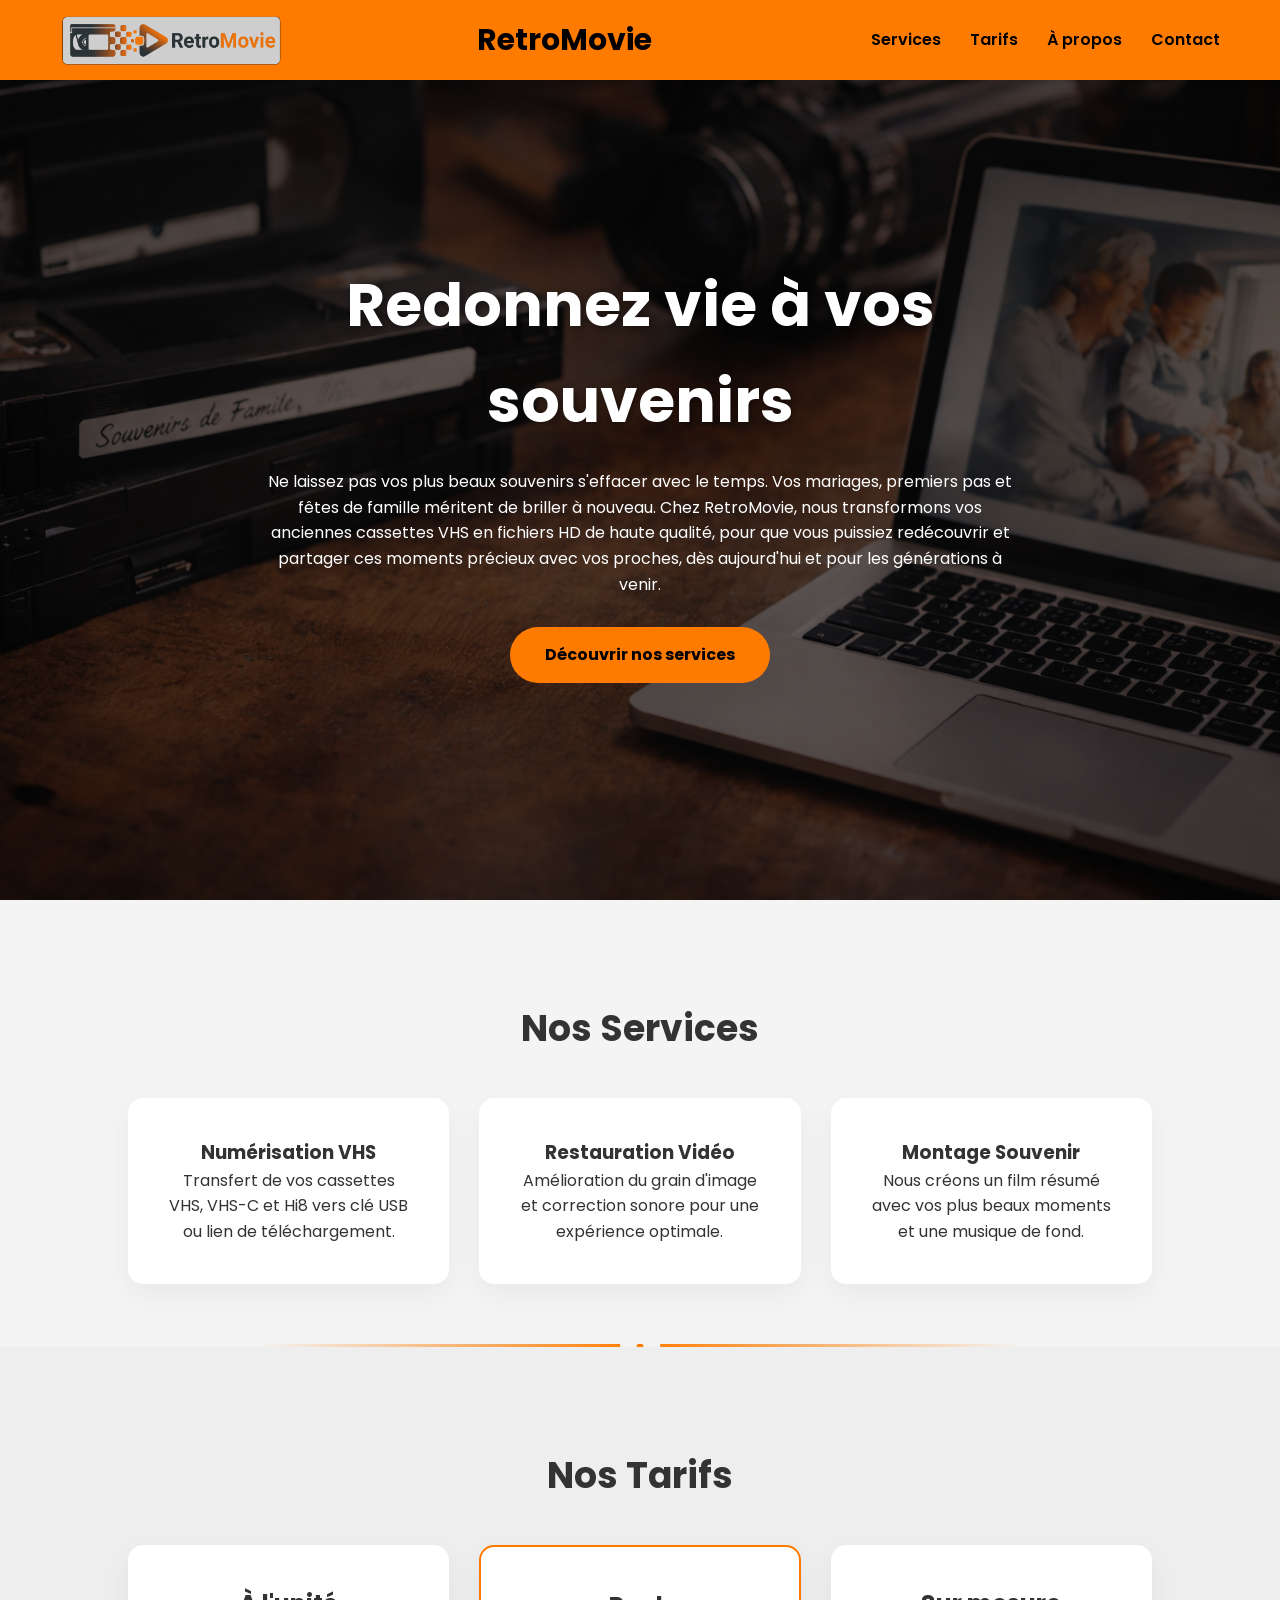
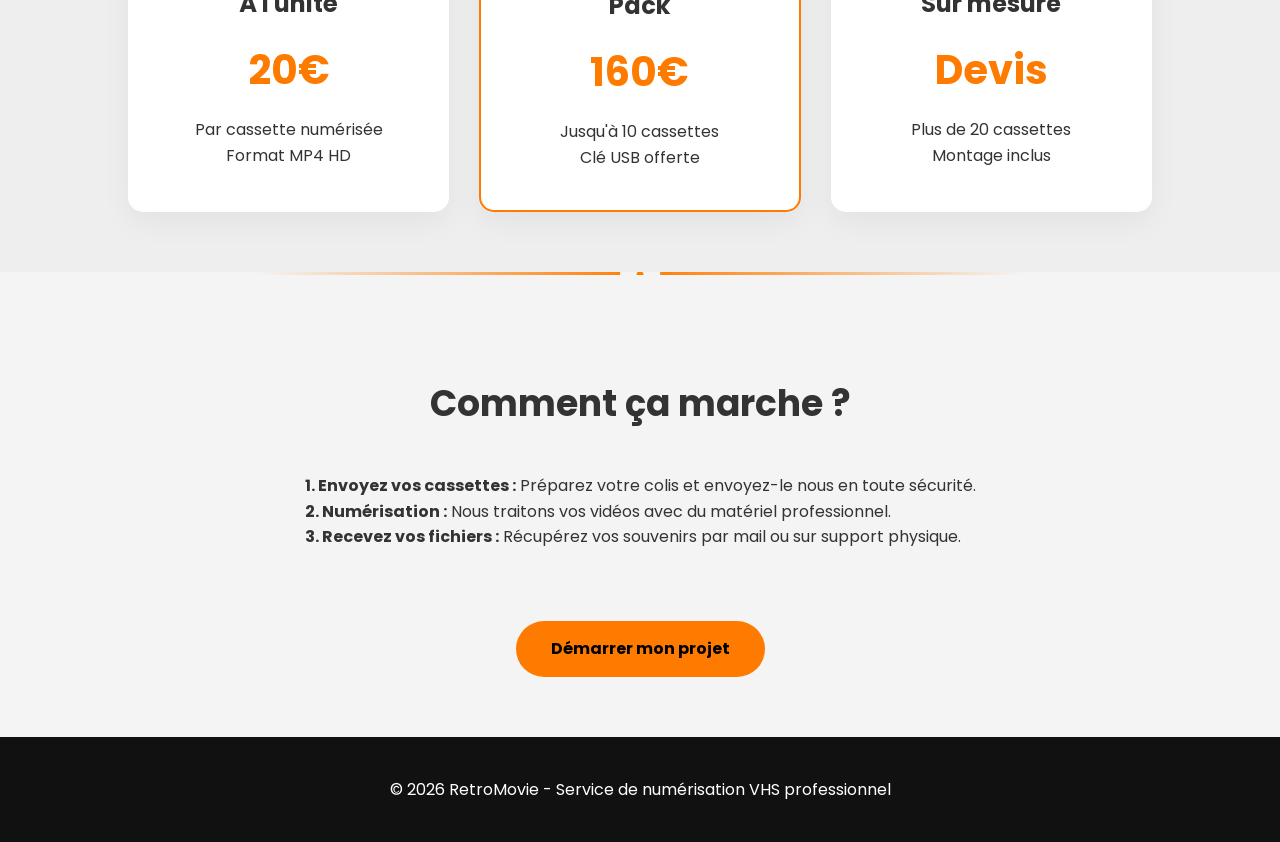
==== index.html @ e564f920 "Add files via upload" ====
<!DOCTYPE html>
<html lang="fr">
<head>
    <meta charset="UTF-8">
    <meta name="viewport" content="width=device-width, initial-scale=1.0">
    <title>RetroMovie | Numérisation VHS de Qualité</title>
    <link rel="stylesheet" href="style.css">
    <link href="https://fonts.googleapis.com/css2?family=Poppins:wght@300;400;600;700&display=swap" rel="stylesheet">
    <style>
        /* Styles spécifiques pour agrandir le logo image */
        header .logo img {
            height: 80px; /* Augmenté de 60px à 80px pour un logo plus grand */
            width: auto;
            display: block;
            transition: transform 0.5s ease; /* Optionnel : petit effet au survol */
        }
        
        header .logo img:hover {
            transform: scale(1.2); /* Optionnel : le logo grossit légèrement au survol */
        }
        
        .logo-link {
            text-decoration: none;
        }

        /* Ajustement de la navigation si le logo est très grand */
        header {
            padding: 0px 60px; /* Réduction du padding vertical pour compenser la taille du logo */
        }
    </style>
</head>
<body>

<header>
    <a href="index.html" class="logo-link">
        <div class="logo">
            <img src="logo.png" alt="RetroMovie Logo">
        </div>
    </a>
    <div class="logo">RetroMovie</div>
    <nav>
        <a href="#services">Services</a>
        <a href="#pricing">Tarifs</a>
        <a href="#about">À propos</a>
        <a href="contact.html">Contact</a>
    </nav>
</header>

<section class="hero" id="hero" style="opacity:1; transform:none;">
    <div class="hero-content">
        <h1>Redonnez vie à vos souvenirs</h1>
        <p>Ne laissez pas vos plus beaux souvenirs s'effacer avec le temps. Vos mariages, premiers pas et fêtes de famille méritent de briller à nouveau. Chez RetroMovie, nous transformons vos anciennes cassettes VHS en fichiers HD de haute qualité, pour que vous puissiez redécouvrir et partager ces moments précieux avec vos proches, dès aujourd'hui et pour les générations à venir.</p>
        <a href="#services" class="btn">Découvrir nos services</a>
    </div>
</section>

<section class="services" id="services">
    <h2>Nos Services</h2>
    <div class="services-grid">
        <div class="service">
            <h3>Numérisation VHS</h3>
            <p>Transfert de vos cassettes VHS, VHS-C et Hi8 vers clé USB ou lien de téléchargement.</p>
        </div>
        <div class="service">
            <h3>Restauration Vidéo</h3>
            <p>Amélioration du grain d'image et correction sonore pour une expérience optimale.</p>
        </div>
        <div class="service">
            <h3>Montage Souvenir</h3>
            <p>Nous créons un film résumé avec vos plus beaux moments et une musique de fond.</p>
        </div>
    </div>
</section>

<hr class="section-divider">

<section class="pricing" id="pricing" style="background: #eee;">
    <h2>Nos Tarifs</h2>
    <div class="pricing-grid">
        <div class="price-card">
            <h3>À l'unité</h3>
            <div class="price">20€</div>
            <p>Par cassette numérisée</p>
            <p>Format MP4 HD</p>
        </div>
        <div class="price-card" style="border: 2px solid #ff7b00;">
            <h3>Pack</h3>
            <div class="price">160€</div>
            <p>Jusqu'à 10 cassettes</p>
            <p>Clé USB offerte</p>
        </div>
        <div class="price-card">
            <h3>Sur mesure</h3>
            <div class="price">Devis</div>
            <p>Plus de 20 cassettes</p>
            <p>Montage inclus</p>
        </div>
    </div>
</section>

<hr class="section-divider">

<section class="about" id="about">
    <h2>Comment ça marche ?</h2>
    <div class="about-content">
        <p><strong>1. Envoyez vos cassettes :</strong> Préparez votre colis et envoyez-le nous en toute sécurité.</p>
        <p><strong>2. Numérisation :</strong> Nous traitons vos vidéos avec du matériel professionnel.</p>
        <p><strong>3. Recevez vos fichiers :</strong> Récupérez vos souvenirs par mail ou sur support physique.</p>
        
        <br><br>
        <a href="contact.html" class="btn">Démarrer mon projet</a>
    </div>
</section>

<footer>
    <p>© 2026 RetroMovie - Service de numérisation VHS professionnel</p>
</footer>

<script src="script.js"></script>
</body>
</html>
---- style.css ----
/* POLICES & BASES */
* {
    margin: 0;
    padding: 0;
    box-sizing: border-box;
}

body {
    font-family: 'Poppins', sans-serif; /* Plus lisible que Arial Black */
    background: #f4f4f4;
    color: #333;
    line-height: 1.6;
}

h1, h2, h3, .logo {
    font-family: 'Poppins', sans-serif;
    font-weight: 700;
}

/* HEADER */
header {
    display: flex;
    justify-content: space-between;
    align-items: center;
    padding: 15px 60px;
    background: #ff7b00;
    position: fixed;
    width: 100%;
    top: 0;
    z-index: 1000;
    box-shadow: 0 2px 10px rgba(0,0,0,0.1);
}

.logo {
    font-size: 30px;
    color: #000;
}

nav a {
    margin-left: 25px;
    text-decoration: none;
    color: #000;
    font-weight: 600;
    transition: 0.3s;
}

nav a:hover {
    color: #fff;
}

/* HERO SECTION */
.hero {
    height: 100vh;
    background-image: url("image.jpg");
    background-size: cover;
    background-position: center;
    display: flex;
    align-items: center;
    justify-content: center;
    text-align: center;
    position: relative;
}

/* Overlay pour lire le texte facilement */
.hero::after {
    content: "";
    position: absolute;
    top: 0; left: 0;
    width: 100%; height: 100%;
    background: rgba(0, 0, 0, 0.5); 
}

.hero-content {
    position: relative;
    z-index: 1;
    color: white;
    max-width: 800px;
    padding: 20px;
}

.hero-content h1 {
    font-size: 60px;
    margin-bottom: 20px;
    text-shadow: 2px 2px 10px rgba(0,0,0,0.5);
}

/* Espacement spécifique pour le bouton dans la section Hero */
.hero-content .btn {
    margin-top: 30px; /* Ajustez cette valeur (20px, 40px, etc.) selon vos préférences */
}

/* SECTIONS GÉNÉRALES */
section {
    padding: 100px 10% 60px;
    opacity: 0;
    transform: translateY(30px);
    transition: all 0.8s ease-out;
}

section.visible {
    opacity: 1;
    transform: translateY(0);
}

h2 {
    font-size: 36px;
    text-align: center;
    margin-bottom: 40px;
}

/* SERVICES & TARIFS */
.services-grid, .pricing-grid {
    display: grid;
    grid-template-columns: repeat(auto-fit, minmax(280px, 1fr));
    gap: 30px;
}

.service, .price-card {
    background: white;
    padding: 40px;
    border-radius: 15px;
    text-align: center;
    box-shadow: 0 10px 30px rgba(0,0,0,0.05);
    transition: 0.3s;
}

.service:hover, .price-card:hover {
    transform: translateY(-10px);
    border-bottom: 5px solid #ff7b00;
}

.price-card h3 { font-size: 24px; margin-bottom: 10px; }
.price { font-size: 40px; color: #ff7b00; font-weight: 700; margin: 15px 0; }

/* BOUTONS */
.btn {
    display: inline-block;
    background: #ff7b00;
    color: #000;
    padding: 15px 35px;
    text-decoration: none;
    border-radius: 50px;
    font-weight: 700;
    transition: 0.3s;
    border: none;
    cursor: pointer;
}

.btn:hover {
    background: #000;
    color: #fff;
}

/* FOOTER */
footer {
    background: #111;
    color: white;
    text-align: center;
    padding: 40px;
}

/* RESPONSIVE */
@media(max-width: 768px) {
    header { padding: 15px 20px; }
    .hero-content h1 { font-size: 35px; }
    nav { display: none; }
}

.about {
    text-align: center; /* Centre le titre H2 et le texte par défaut */
}

.about-content {
    max-width: 800px;
    margin: 0 auto; /* Centre le bloc de contenu horizontalement */
    text-align: left; /* Aligne le texte des étapes à gauche pour la lisibilité */
    display: inline-block; /* Permet au bouton d'être centré via le text-align du parent */
}

.about .btn {
    display: block;
    width: fit-content;
    margin: 20px auto 0; /* Centre le bouton horizontalement sous le texte */
}

/* Barre de séparation plus épaisse */
.section-divider {
    height: 3px; /* Augmenté de 1px à 3px pour plus d'épaisseur */
    width: 60%;
    margin: 0 auto;
    background: linear-gradient(to right, transparent, #ff7b00, transparent);
    position: relative;
    border: none;
    border-radius: 50px; /* Ajoute un arrondi aux extrémités de la ligne */
}

/* Ajustement du point central */
.section-divider::after {
    content: "●";
    color: #ff7b00;
    position: absolute;
    top: 50%;
    left: 50%;
    transform: translate(-50%, -50%);
    background: #f4f4f4; /* Fond clair de la page index */
    padding: 0 15px;
    font-size: 16px;
}
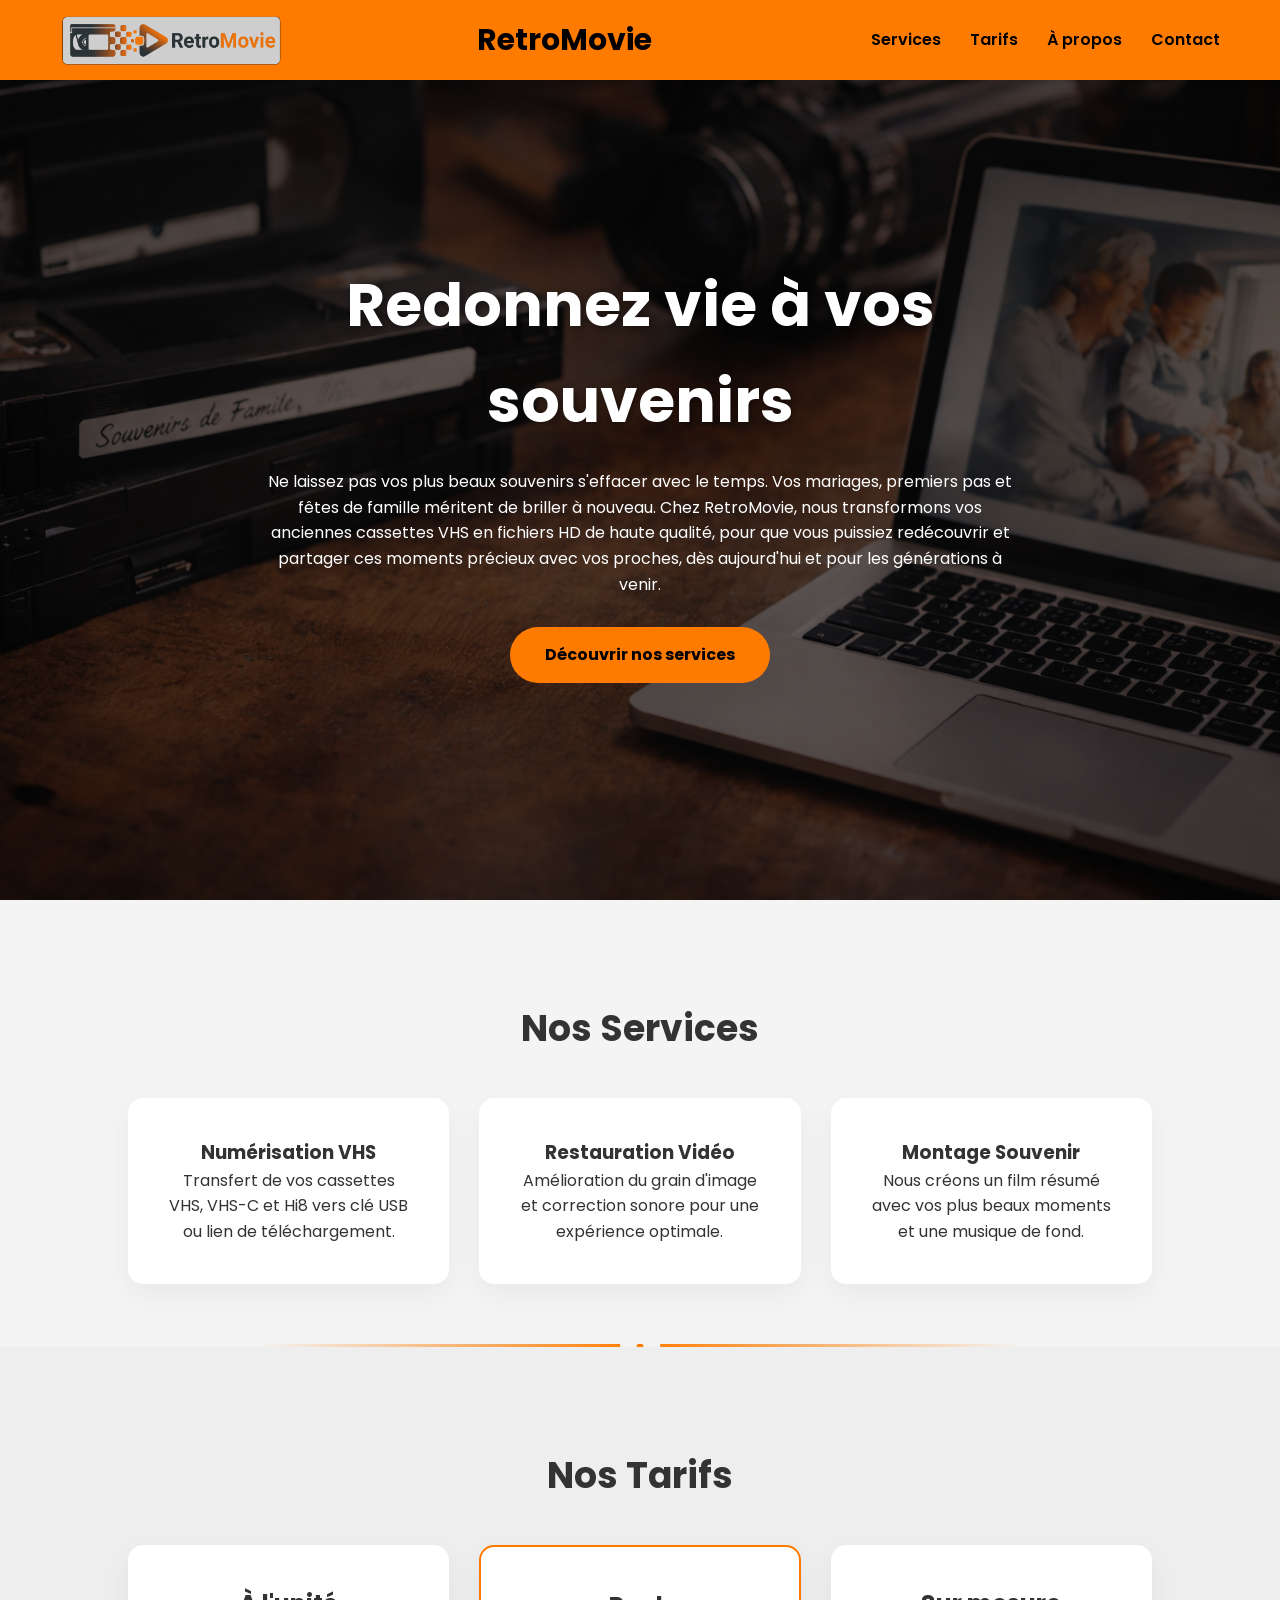
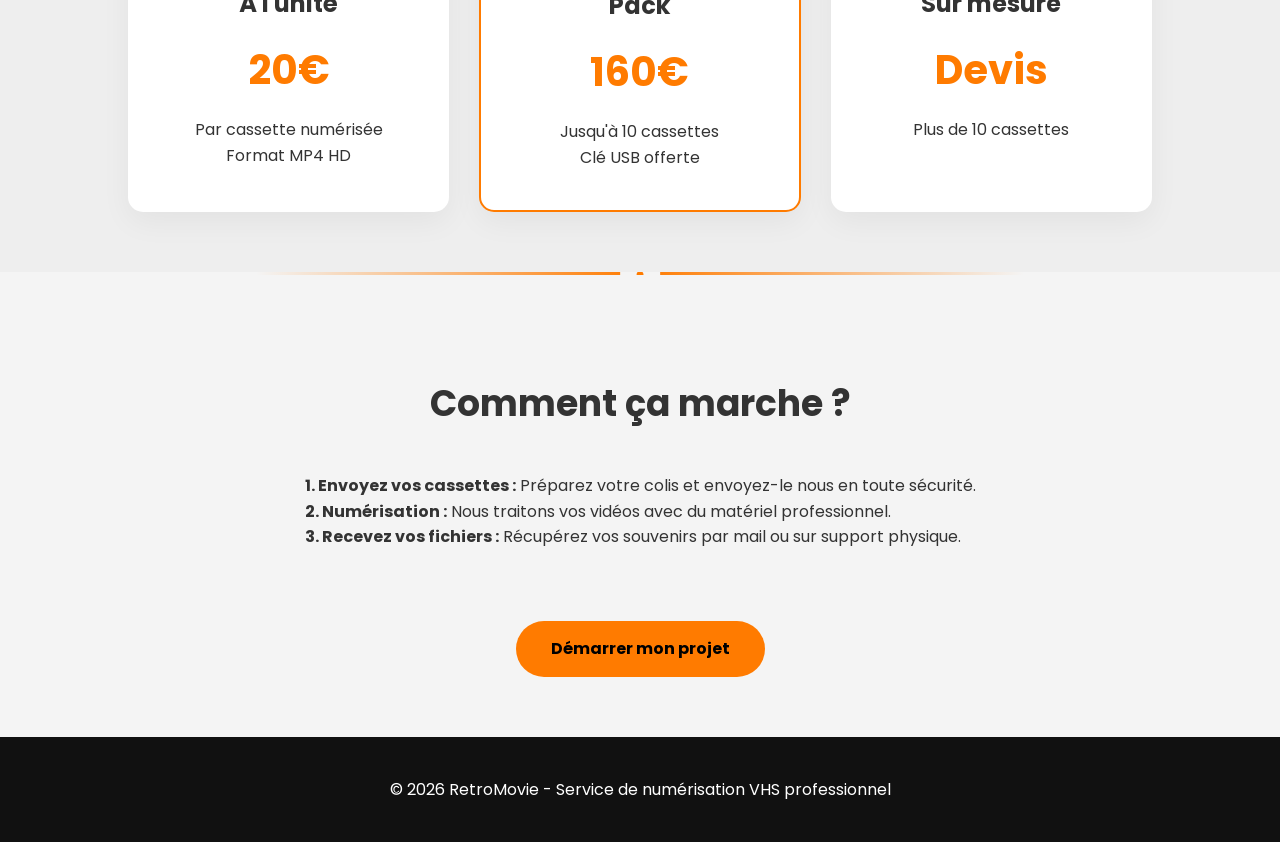
==== commit 46640fe5: "Update index.html" ====
--- a/index.html
+++ b/index.html
@@ -92,8 +92,8 @@
         <div class="price-card">
             <h3>Sur mesure</h3>
             <div class="price">Devis</div>
-            <p>Plus de 20 cassettes</p>
-            <p>Montage inclus</p>
+            <p>Plus de 10 cassettes</p>
+            <p></p>
         </div>
     </div>
 </section>
@@ -118,4 +118,4 @@
 
 <script src="script.js"></script>
 </body>
-</html>+</html>
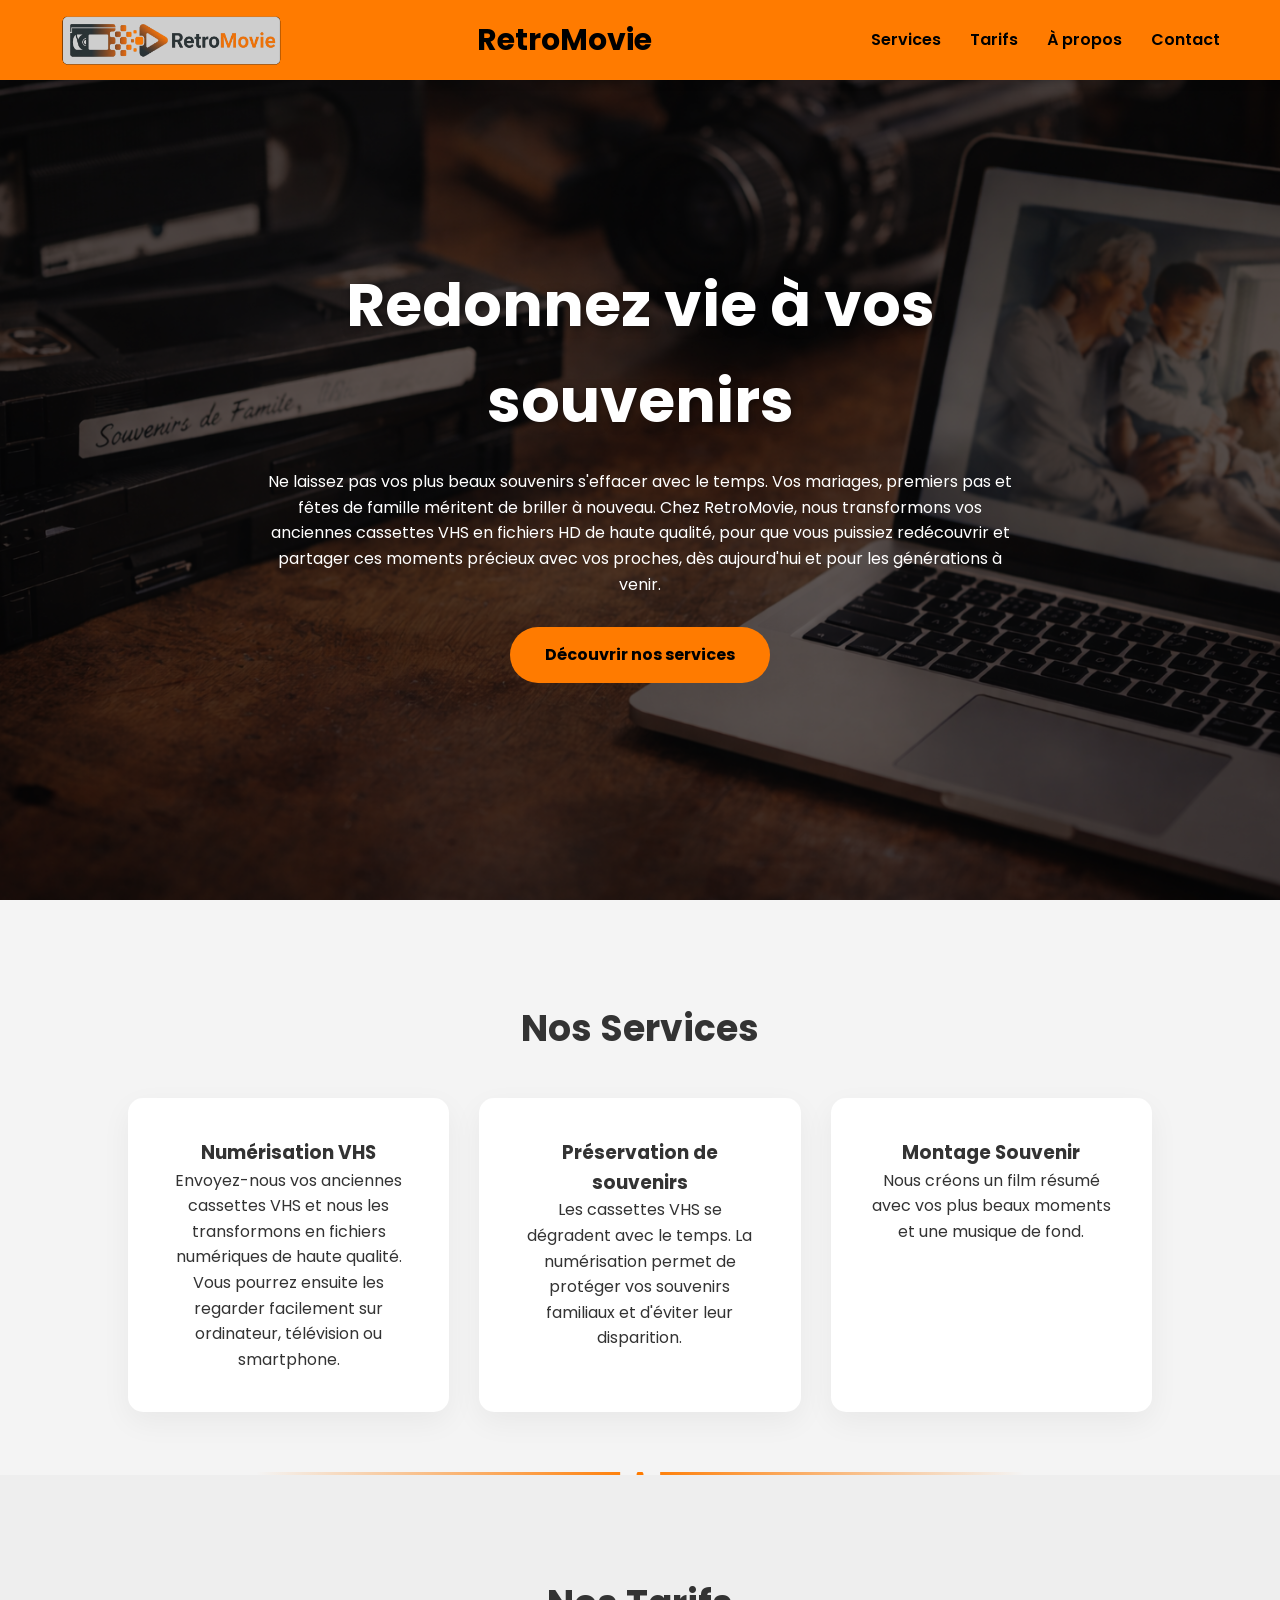
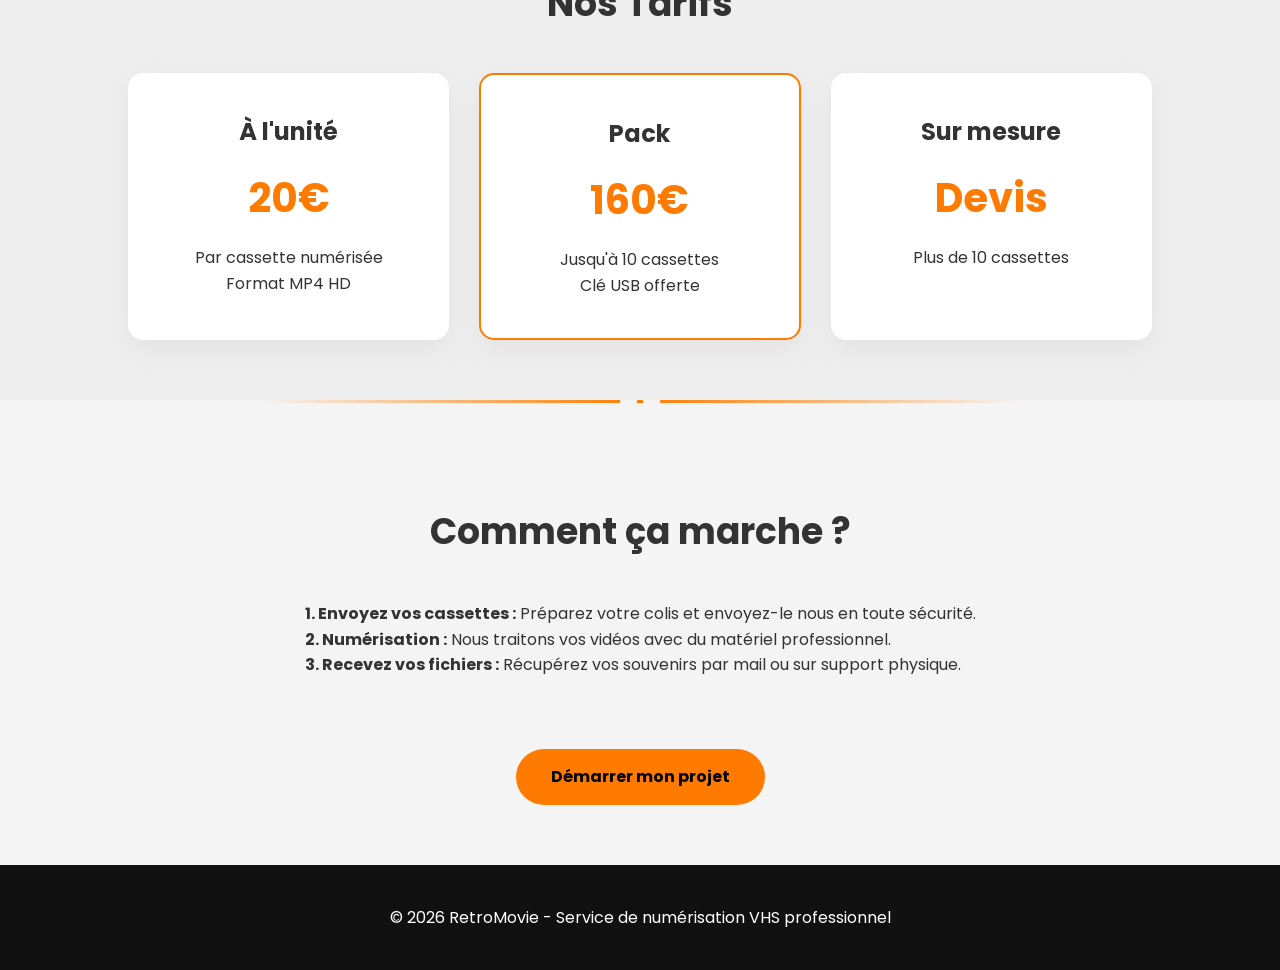
==== commit 73ab94e4: "Add files via upload" ====
--- a/index.html
+++ b/index.html
@@ -59,11 +59,11 @@
     <div class="services-grid">
         <div class="service">
             <h3>Numérisation VHS</h3>
-            <p>Transfert de vos cassettes VHS, VHS-C et Hi8 vers clé USB ou lien de téléchargement.</p>
+            <p>Envoyez-nous vos anciennes cassettes VHS et nous les transformons en fichiers numériques de haute qualité. Vous pourrez ensuite les regarder facilement sur ordinateur, télévision ou smartphone.</p>
         </div>
         <div class="service">
-            <h3>Restauration Vidéo</h3>
-            <p>Amélioration du grain d'image et correction sonore pour une expérience optimale.</p>
+            <h3>Préservation de souvenirs</h3>
+            <p>Les cassettes VHS se dégradent avec le temps. La numérisation permet de protéger vos souvenirs familiaux et d'éviter leur disparition.</p>
         </div>
         <div class="service">
             <h3>Montage Souvenir</h3>
@@ -118,4 +118,4 @@
 
 <script src="script.js"></script>
 </body>
-</html>
+</html>
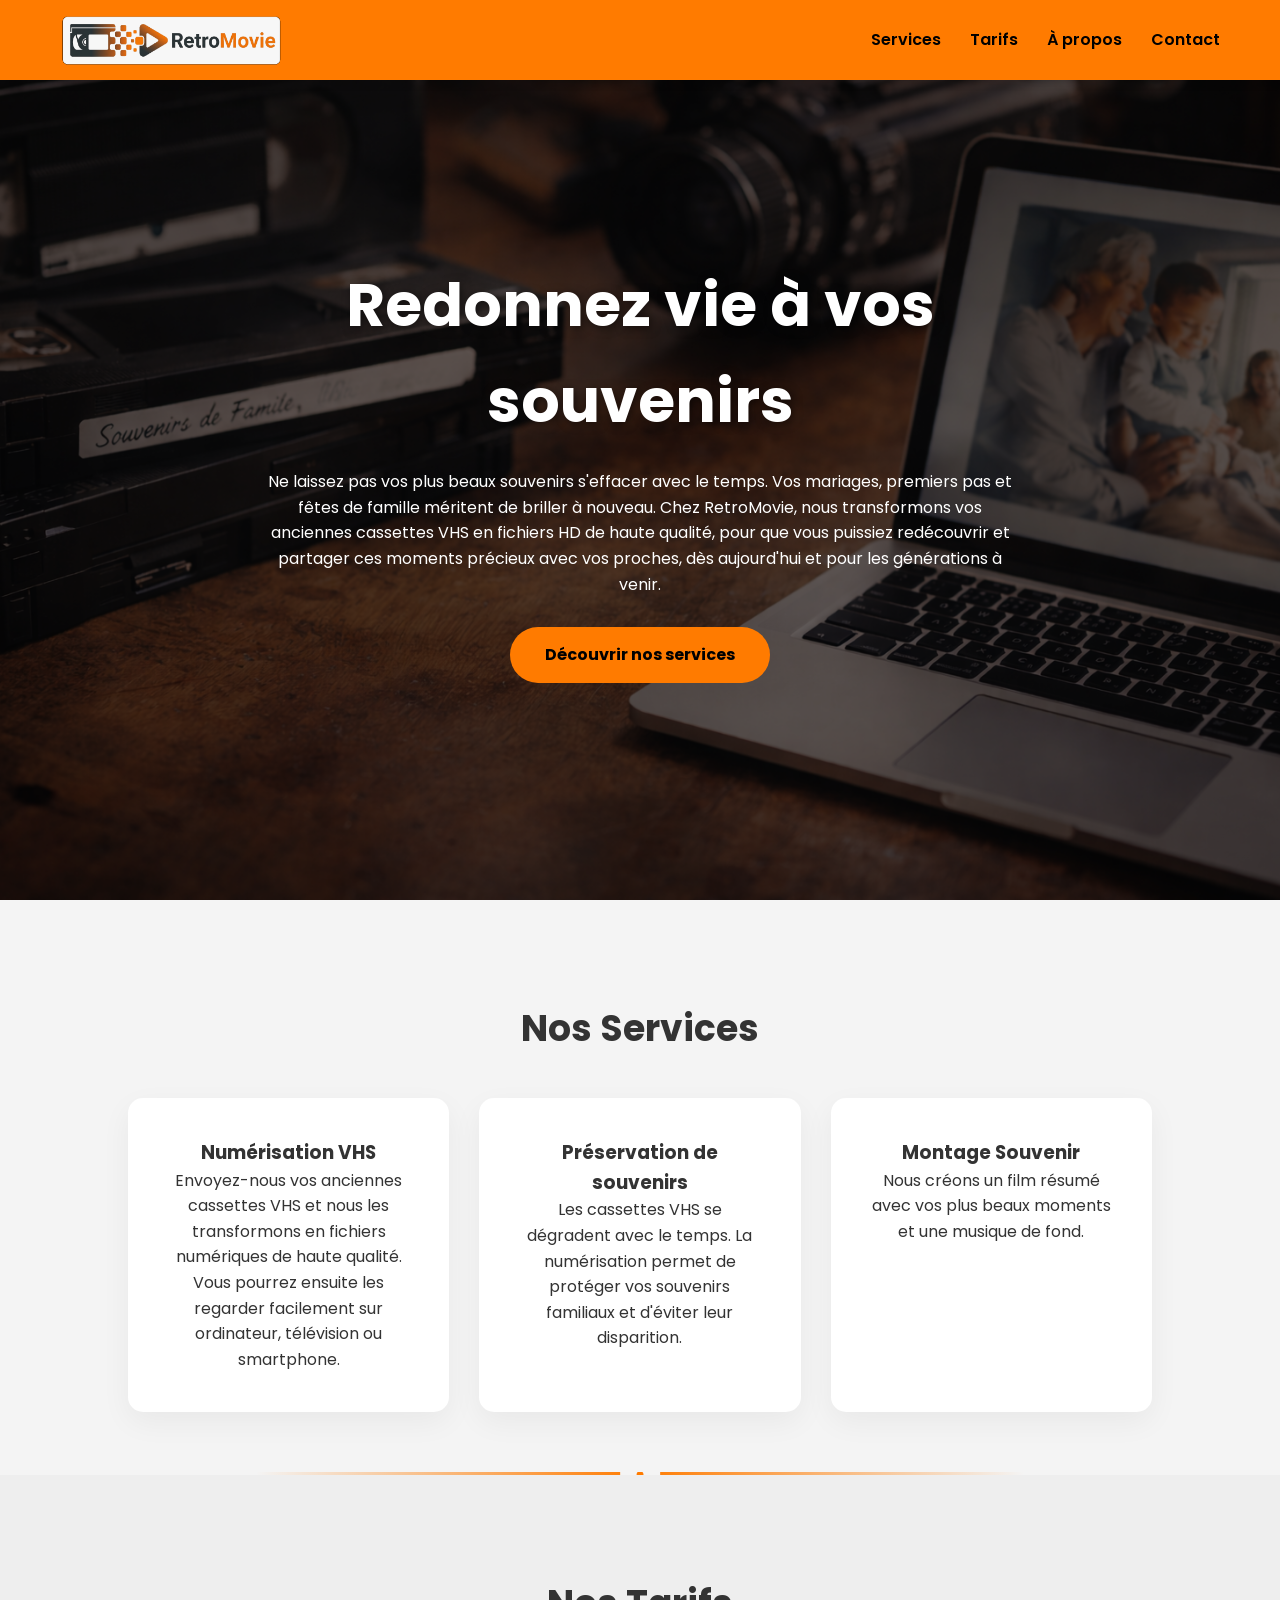
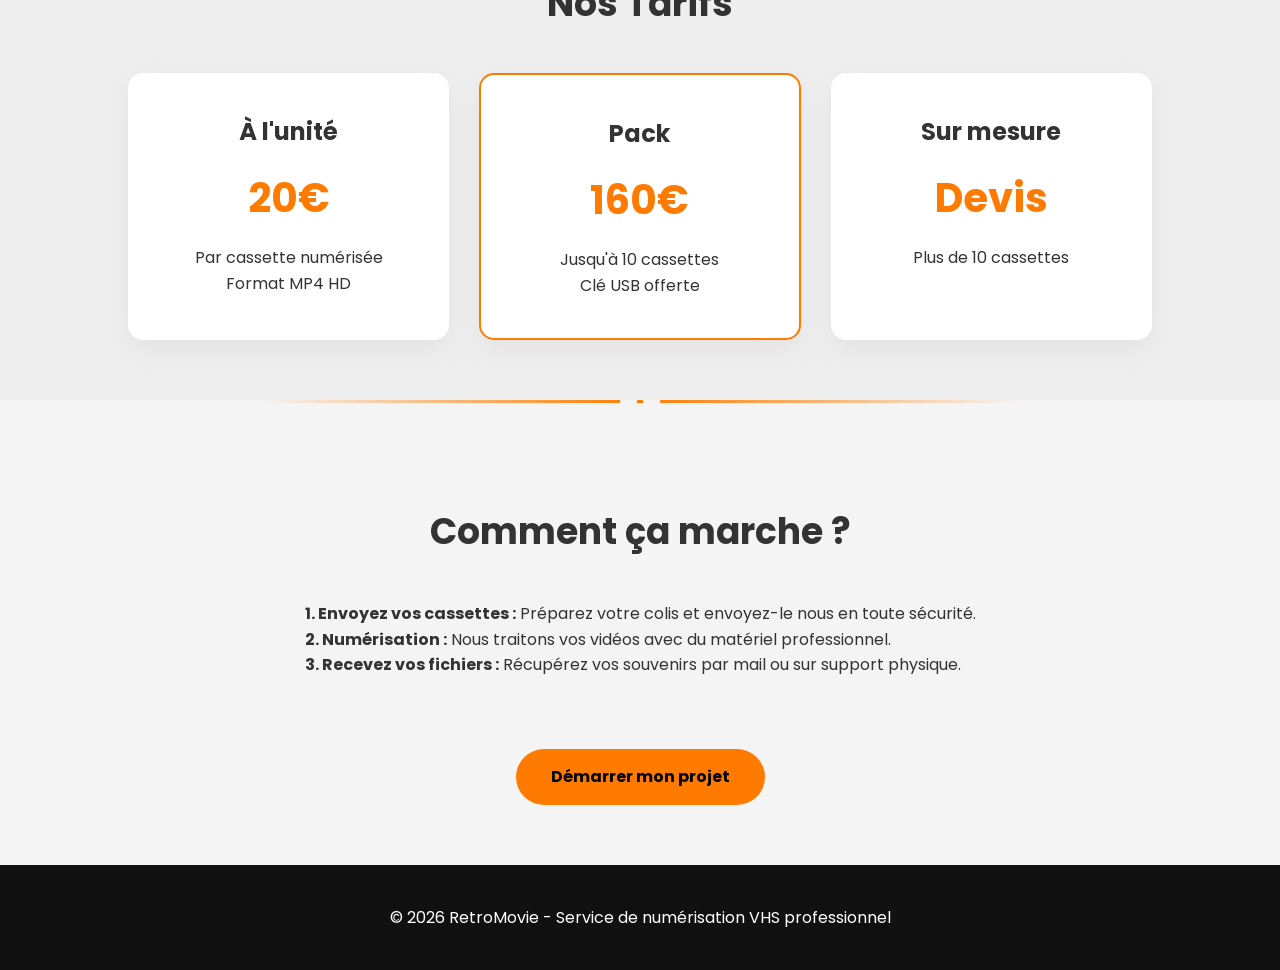
==== commit 5dbe4077: "Add files via upload" ====
--- a/index.html
+++ b/index.html
@@ -37,12 +37,18 @@
             <img src="logo.png" alt="RetroMovie Logo">
         </div>
     </a>
-    <div class="logo">RetroMovie</div>
-    <nav>
-        <a href="#services">Services</a>
-        <a href="#pricing">Tarifs</a>
-        <a href="#about">À propos</a>
-        <a href="contact.html">Contact</a>
+    
+    <div class="menu-burger" onclick="toggleMenu()">
+        <span></span>
+        <span></span>
+        <span></span>
+    </div>
+
+    <nav id="nav-links">
+        <a href="index.html#services" onclick="toggleMenu()">Services</a>
+        <a href="index.html#pricing" onclick="toggleMenu()">Tarifs</a>
+        <a href="index.html#about" onclick="toggleMenu()">À propos</a>
+        <a href="contact.html" onclick="toggleMenu()">Contact</a>
     </nav>
 </header>
 
--- a/style.css
+++ b/style.css
@@ -205,4 +205,103 @@
     background: #f4f4f4; /* Fond clair de la page index */
     padding: 0 15px;
     font-size: 16px;
+}
+
+
+
+
+
+
+
+
+
+
+
+
+
+
+
+
+
+
+
+/* --------------------------- ADAPTATION MOBILE ------------------------------------- */
+/* --- style.css : Fin du fichier --- */
+
+/* Style du bouton burger (par défaut, invisible sur grand écran) */
+.menu-burger {
+    display: none;
+    cursor: pointer;
+    z-index: 1001; /* Reste au-dessus de tout */
+}
+
+/* --- ADAPTATION MOBILE --- */
+@media (max-width: 768px) {
+    
+    header {
+        flex-direction: row; /* On force le logo et le burger sur la même ligne */
+        padding: 10px 20px;
+        justify-content: space-between;
+    }
+
+    header .logo img {
+        height: 45px; /* Logo encore plus petit sur mobile */
+        margin-bottom: 0;
+    }
+
+    /* Affiche le bouton menu burger */
+    .menu-burger {
+        display: block;
+    }
+
+    /* Le trait central du burger */
+    .menu-burger span {
+        display: block;
+        width: 30px;
+        height: 3px;
+        margin: 6px 0;
+        background-color: white; /* Ou couleur de ton texte sur fond orange */
+        transition: 0.4s; /* Animation douce */
+    }
+
+    /* Masque le menu de navigation par défaut */
+    nav {
+        display: none; 
+        position: absolute;
+        top: 65px; /* Juste en dessous du header */
+        right: 0;
+        width: 100%;
+        height: auto;
+        background-color: #ff7b00; /* Même orange que le header */
+        flex-direction: column;
+        padding: 20px 0;
+        z-index: 1000;
+        box-shadow: 0 4px 10px rgba(0,0,0,0.1);
+    }
+
+    /* Affiche le menu quand il a la classe 'active' (via JS) */
+    nav.active {
+        display: flex;
+    }
+
+    /* Style des liens dans le menu mobile */
+    nav a {
+        padding: 15px 30px;
+        width: 100%;
+        text-align: center;
+        font-size: 16px;
+    }
+
+    /* Animation du bouton burger en croix */
+    .menu-burger.active span:nth-child(1) {
+        transform: rotate(-45deg) translate(-8px, 6px);
+    }
+
+    .menu-burger.active span:nth-child(2) {
+        opacity: 0;
+    }
+
+    .menu-burger.active span:nth-child(3) {
+        transform: rotate(45deg) translate(-8px, -6px);
+    }
 }
